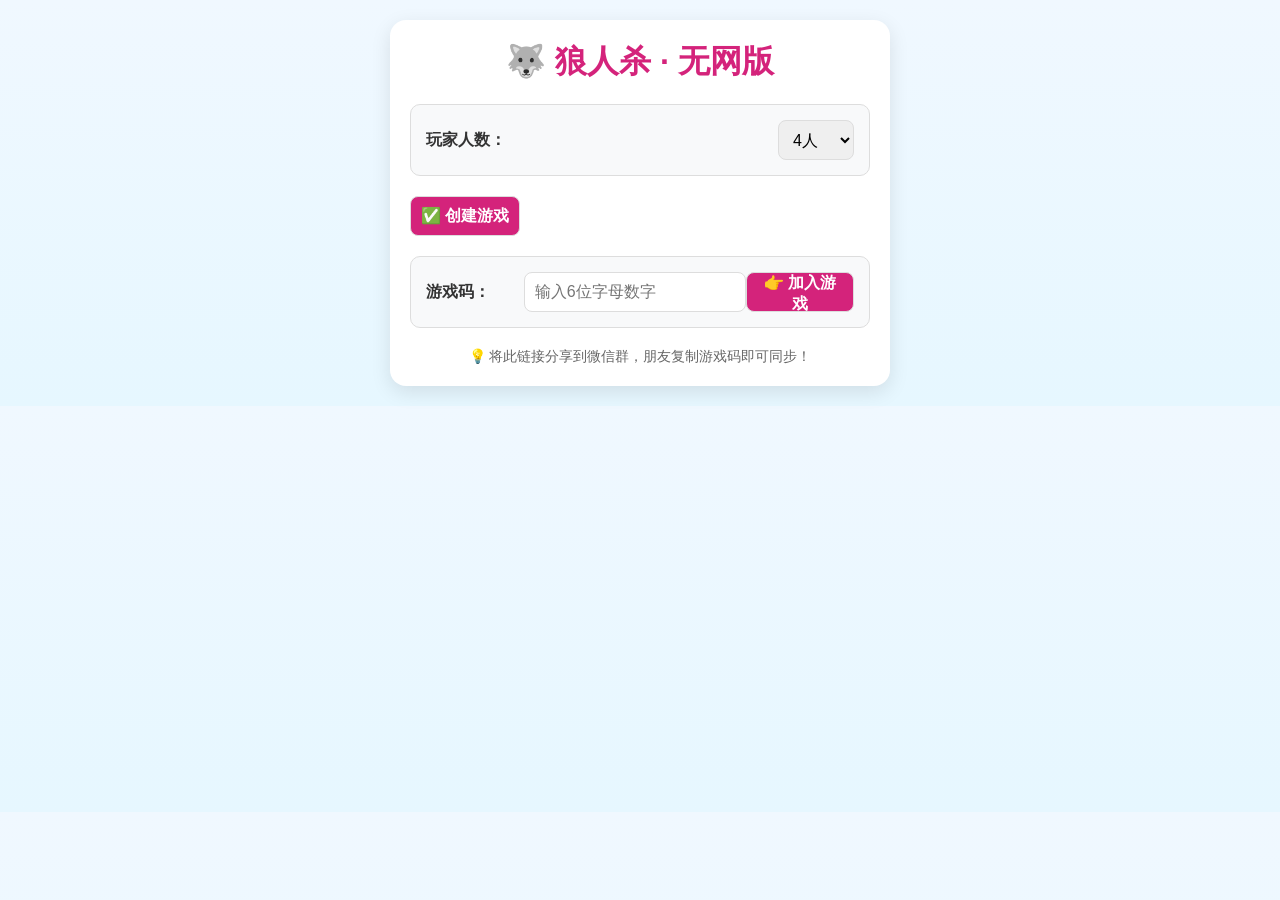
==== index.html @ 65caa403 "🎮 修复文件结构：将所有文件置于根目录 🎮 修复文件结构：将所有文件置于根目录" ====
<!DOCTYPE html>
<html lang="zh">
<head>
  <meta charset="UTF-8" />
  <meta name="viewport" content="width=device-width, initial-scale=1.0"/>
  <title>🐺 狼人杀·无网版</title>
  <link rel="stylesheet" href="style.css" />
  <script src="script.js" defer></script>
</head>
<body>
  <div class="container">
    <h1>🐺 狼人杀 · 无网版</h1>

    <!-- 人数选择 -->
    <div class="section">
      <label>玩家人数：</label>
      <select id="playerCount">
        <option value="4">4人</option>
        <option value="5">5人</option>
        <option value="6">6人</option>
        <option value="7">7人</option>
        <option value="8">8人</option>
        <option value="9">9人</option>
        <option value="10">10人</option>
        <option value="11">11人</option>
        <option value="12">12人</option>
        <option value="13">13人</option>
        <option value="14">14人</option>
        <option value="15">15人</option>
        <option value="16">16人</option>
        <option value="17">17人</option>
        <option value="18">18人</option>
      </select>
    </div>

    <!-- 创建游戏按钮 -->
    <button id="createBtn">✅ 创建游戏</button>

    <!-- 加入游戏区域 -->
    <div class="section">
      <label>游戏码：</label>
      <input type="text" id="gameCode" placeholder="输入6位字母数字" maxlength="6" />
      <button id="joinBtn">👉 加入游戏</button>
    </div>

    <p class="tip">💡 将此链接分享到微信群，朋友复制游戏码即可同步！</p>
  </div>
</body>
</html>
---- style.css ----
* {
  margin: 0;
  padding: 0;
  box-sizing: border-box;
}

body {
  font-family: "Microsoft YaHei", sans-serif;
  background: linear-gradient(to bottom, #f0f8ff, #e6f7ff);
  color: #333;
}

.container, .game-container {
  max-width: 500px;
  margin: 20px auto;
  padding: 20px;
  background: white;
  border-radius: 16px;
  box-shadow: 0 6px 20px rgba(0,0,0,0.1);
  animation: fadeIn 0.6s ease-out;
}

@keyframes fadeIn {
  from { opacity: 0; transform: translateY(20px); }
  to { opacity: 1; transform: translateY(0); }
}

h1, h2, h3 {
  text-align: center;
  color: #d4237b;
}

.section {
  margin: 20px 0;
  display: flex;
  align-items: center;
  justify-content: space-between;
  background: #f8f9fa;
  padding: 15px;
  border-radius: 10px;
  border: 1px solid #ddd;
}

label {
  font-weight: bold;
  width: 100px;
}

select, input, button {
  height: 40px;
  border: 1px solid #ddd;
  border-radius: 8px;
  padding: 0 10px;
  font-size: 16px;
}

button {
  background-color: #d4237b;
  color: white;
  font-weight: bold;
  cursor: pointer;
  transition: all 0.2s ease;
}

button:hover {
  transform: scale(1.05);
  box-shadow: 0 4px 12px rgba(212, 35, 123, 0.4);
}

button:active {
  transform: scale(0.98);
}

textarea {
  width: 100%;
  border: 1px solid #ddd;
  border-radius: 8px;
  padding: 10px;
  font-size: 16px;
  resize: vertical;
}

.tip {
  text-align: center;
  font-size: 14px;
  color: #666;
  margin-top: 20px;
}

.header h2 {
  font-size: 20px;
  margin-bottom: 10px;
}

.players h3 {
  margin-bottom: 10px;
  color: #333;
}

.players div {
  margin: 5px 0;
  font-size: 14px;
}

#nightActions p {
  margin: 10px 0;
  font-size: 14px;
}

#witchActions button, #hunterActions button {
  margin: 5px 0;
  width: 100%;
  font-size: 14px;
}

/* 动画类 */
.float-up {
  animation: floatUp 0.5s ease-out;
}

@keyframes floatUp {
  0% { transform: translateY(0); }
  50% { transform: translateY(-10px); }
  100% { transform: translateY(0); }
}

.pulse {
  animation: pulse 0.3s ease-out;
}

@keyframes pulse {
  0% { transform: scale(1); }
  50% { transform: scale(1.1); }
  100% { transform: scale(1); }
}

.shake {
  animation: shake 0.3s ease-out;
}

@keyframes shake {
  0%, 100% { transform: translateX(0); }
  25% { transform: translateX(5px); }
  75% { transform: translateX(-5px); }
}

/* 复活提示发光 */
#reviveAlert {
  border: 2px solid #ffd700;
  box-shadow: 0 0 15px rgba(255, 215, 0, 0.6);
  filter: url(#glow);
}
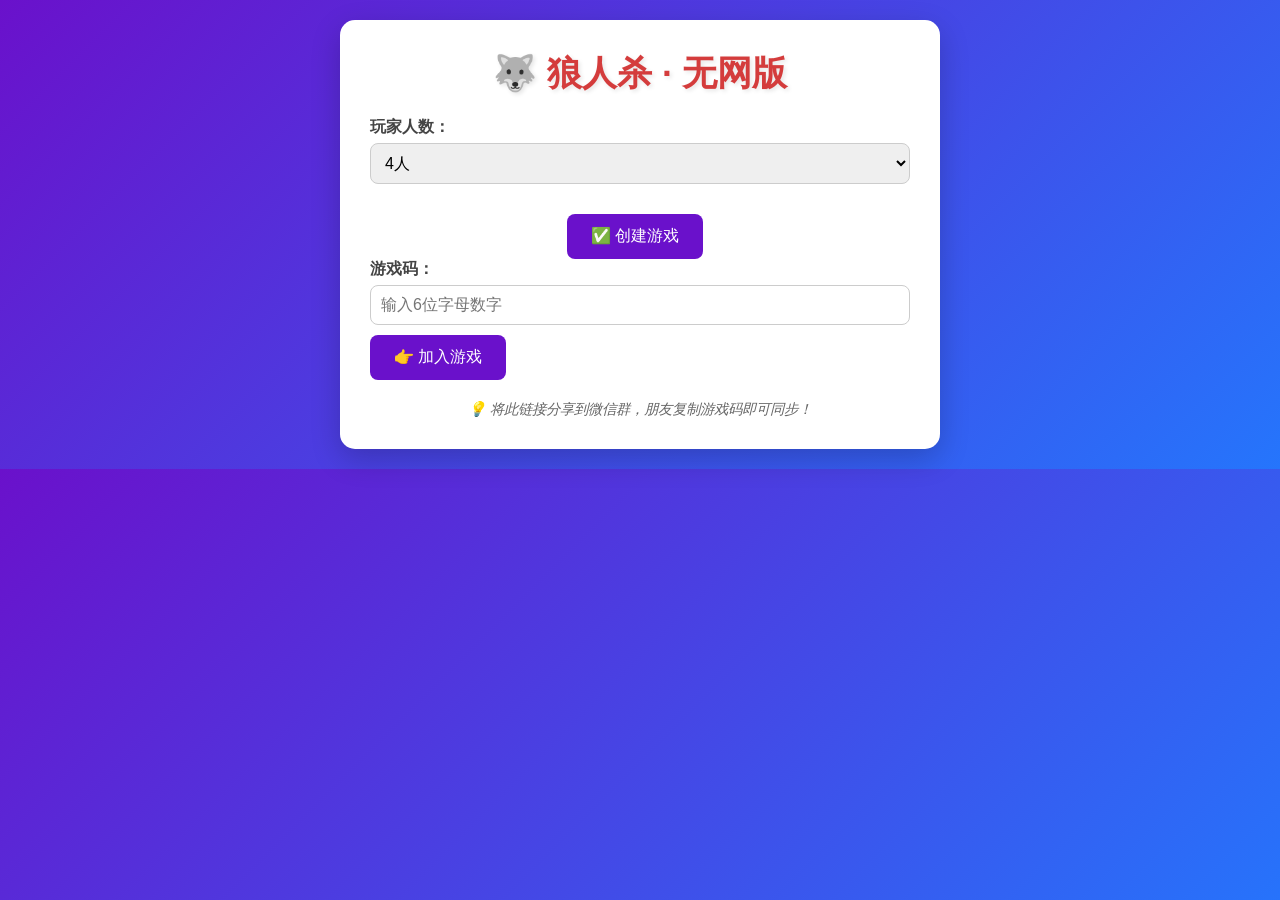
==== commit 59686417: "change change" ====
--- a/index.html
+++ b/index.html
@@ -3,9 +3,8 @@
 <head>
   <meta charset="UTF-8" />
   <meta name="viewport" content="width=device-width, initial-scale=1.0"/>
-  <title>🐺 狼人杀·无网版</title>
+  <title>🐺 狼人杀 · 无网版</title>
   <link rel="stylesheet" href="style.css" />
-  <script src="script.js" defer></script>
 </head>
 <body>
   <div class="container">
@@ -36,6 +35,13 @@
     <!-- 创建游戏按钮 -->
     <button id="createBtn">✅ 创建游戏</button>
 
+    <!-- 房主控制面板（仅房主可见） -->
+    <div id="hostPanel" style="display:none; margin-top:20px; padding:15px; background:#f8f9fa; border-radius:10px;">
+      <h3>🎮 房主控制面板</h3>
+      <p>当前玩家：<span id="currentPlayers">0</span> / <span id="totalPlayers">0</span></p>
+      <button id="startGameBtn">▶️ 开始游戏</button>
+    </div>
+
     <!-- 加入游戏区域 -->
     <div class="section">
       <label>游戏码：</label>
@@ -45,5 +51,7 @@
 
     <p class="tip">💡 将此链接分享到微信群，朋友复制游戏码即可同步！</p>
   </div>
+
+  <script src="script.js"></script>
 </body>
 </html>
--- a/style.css
+++ b/style.css
@@ -5,148 +5,107 @@
 }
 
 body {
-  font-family: "Microsoft YaHei", sans-serif;
-  background: linear-gradient(to bottom, #f0f8ff, #e6f7ff);
+  font-family: 'Segoe UI', sans-serif;
+  background: linear-gradient(135deg, #6a11cb, #2575fc);
   color: #333;
+  padding: 20px;
+  text-align: center;
 }
 
-.container, .game-container {
-  max-width: 500px;
-  margin: 20px auto;
-  padding: 20px;
-  background: white;
-  border-radius: 16px;
-  box-shadow: 0 6px 20px rgba(0,0,0,0.1);
-  animation: fadeIn 0.6s ease-out;
+.container {
+  max-width: 600px;
+  margin: 0 auto;
+  background: #fff;
+  border-radius: 15px;
+  padding: 30px;
+  box-shadow: 0 10px 30px rgba(0,0,0,0.2);
 }
 
-@keyframes fadeIn {
-  from { opacity: 0; transform: translateY(20px); }
-  to { opacity: 1; transform: translateY(0); }
-}
-
-h1, h2, h3 {
-  text-align: center;
-  color: #d4237b;
+h1 {
+  font-size: 2.2em;
+  color: #d43c3c;
+  margin-bottom: 20px;
+  text-shadow: 2px 2px 4px rgba(0,0,0,0.1);
 }
 
 .section {
-  margin: 20px 0;
-  display: flex;
-  align-items: center;
-  justify-content: space-between;
-  background: #f8f9fa;
-  padding: 15px;
-  border-radius: 10px;
-  border: 1px solid #ddd;
+  margin-bottom: 20px;
+  text-align: left;
 }
 
 label {
+  display: block;
+  margin-bottom: 5px;
   font-weight: bold;
-  width: 100px;
+  color: #444;
 }
 
-select, input, button {
-  height: 40px;
-  border: 1px solid #ddd;
+select, input[type="text"] {
+  width: 100%;
+  padding: 10px;
+  font-size: 1em;
+  border: 1px solid #ccc;
   border-radius: 8px;
-  padding: 0 10px;
-  font-size: 16px;
+  margin-bottom: 10px;
 }
 
 button {
-  background-color: #d4237b;
+  background: #6a11cb;
   color: white;
-  font-weight: bold;
+  border: none;
+  padding: 12px 24px;
+  font-size: 1em;
+  border-radius: 8px;
   cursor: pointer;
-  transition: all 0.2s ease;
+  transition: all 0.3s ease;
+  margin-right: 10px;
 }
 
 button:hover {
-  transform: scale(1.05);
-  box-shadow: 0 4px 12px rgba(212, 35, 123, 0.4);
+  background: #5a0eae;
+  transform: translateY(-2px);
 }
 
-button:active {
-  transform: scale(0.98);
+button:disabled {
+  background: #ccc;
+  cursor: not-allowed;
+  transform: none;
 }
 
-textarea {
-  width: 100%;
+#hostPanel {
+  border: 2px dashed #6a11cb;
+  margin-top: 20px;
+}
+
+#playersList {
+  display: flex;
+  flex-wrap: wrap;
+  gap: 10px;
+  margin-top: 10px;
+}
+
+.player-btn {
+  background: #f0f0f0;
   border: 1px solid #ddd;
-  border-radius: 8px;
-  padding: 10px;
-  font-size: 16px;
-  resize: vertical;
+  padding: 8px 12px;
+  border-radius: 6px;
+  cursor: pointer;
+  transition: all 0.2s;
+}
+
+.player-btn:hover {
+  background: #e0e0e0;
 }
 
 .tip {
-  text-align: center;
-  font-size: 14px;
+  margin-top: 20px;
+  font-size: 0.9em;
   color: #666;
-  margin-top: 20px;
+  font-style: italic;
 }
 
-.header h2 {
-  font-size: 20px;
-  margin-bottom: 10px;
-}
-
-.players h3 {
-  margin-bottom: 10px;
-  color: #333;
-}
-
-.players div {
-  margin: 5px 0;
-  font-size: 14px;
-}
-
-#nightActions p {
-  margin: 10px 0;
-  font-size: 14px;
-}
-
-#witchActions button, #hunterActions button {
-  margin: 5px 0;
-  width: 100%;
-  font-size: 14px;
-}
-
-/* 动画类 */
-.float-up {
-  animation: floatUp 0.5s ease-out;
-}
-
-@keyframes floatUp {
-  0% { transform: translateY(0); }
-  50% { transform: translateY(-10px); }
-  100% { transform: translateY(0); }
-}
-
-.pulse {
-  animation: pulse 0.3s ease-out;
-}
-
-@keyframes pulse {
-  0% { transform: scale(1); }
-  50% { transform: scale(1.1); }
-  100% { transform: scale(1); }
-}
-
-.shake {
-  animation: shake 0.3s ease-out;
-}
-
-@keyframes shake {
-  0%, 100% { transform: translateX(0); }
-  25% { transform: translateX(5px); }
-  75% { transform: translateX(-5px); }
-}
-
-/* 复活提示发光 */
-#reviveAlert {
-  border: 2px solid #ffd700;
-  box-shadow: 0 0 15px rgba(255, 215, 0, 0.6);
-  filter: url(#glow);
+#resultText {
+  font-size: 1.2em;
+  color: #d43c3c;
+  margin-bottom: 15px;
 }
